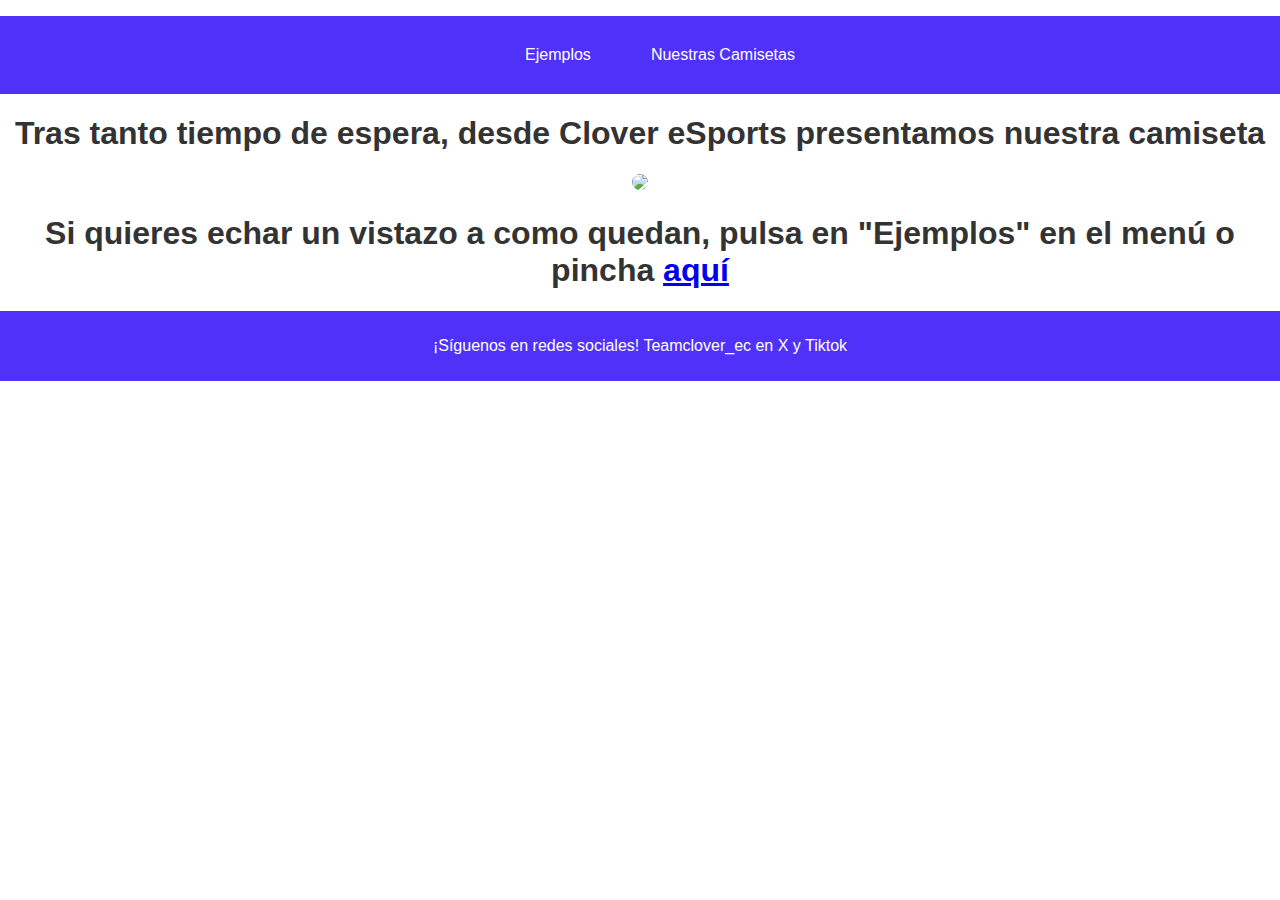
==== index.html @ 04f14867 "subida de archivos" ====
<!DOCTYPE html>
<html lang="en">
<head>
    <meta charset="UTF-8">
    <meta name="viewport" content="width=device-width, initial-scale=1.0">
    <title>Inicio Clover eSports</title>
    <link rel="stylesheet" href="styles.css">
</head>
<body>
    <header>
        <ul class="menu">
            <li><a href="ejemplos.html" >Ejemplos</a></li>
            <li><a href="compra.html" >Nuestras Camisetas</a></li>
        </ul>
    </header>
    <main>
        <div class="compra">
            <h1> Tras tanto tiempo de espera, desde Clover eSports presentamos nuestra camiseta</h1>
            <img src="presentacion.jpg">
            <h1>Si quieres echar un vistazo a como quedan, pulsa en "Ejemplos" en el menú o pincha <a href="ejemplos.html"> aquí </a></h1>
        </div>

    </main>
    <footer>
        <p>¡Síguenos en redes sociales! Teamclover_ec en X y Tiktok</p>
    </footer>
</body>
</html>
---- styles.css ----
ul.menu {
    list-style-type: none; /* Quita los puntos de viñeta predeterminados de la lista */
    display: flex; /* Usa Flexbox para alinear los elementos en línea horizontal */
    justify-content: center; /* Centra los elementos de la lista horizontalmente */
    background-color: #4f31f9; /* Establece el color de fondo del menú en gris oscuro */
  }

  ul.menu li {
    margin: 0; /* Quita cualquier margen externo del elemento <li> */
    padding: 0; /* Quita cualquier relleno interno del elemento <li> */
  }
  
  ul.menu li a {
    display: block; /* Hace que el enlace ocupe todo el espacio del elemento <li> */
    color: white; /* Define el color del texto del enlace en blanco */
    padding: 30px 30px; /* Agrega espacio alrededor del texto del enlace */
    text-decoration: none; /* Quita el subrayado del texto del enlace */
    text-align: center; /* Centra el texto dentro del enlace */
  }
  
  ul.menu li a:hover {
    background-color: #1f03c1; /* Cambia el fondo a gris medio cuando el ratón pasa sobre el enlace */
  }

body {
    font-family: Arial, sans-serif;
    margin: 0;
    padding: 0;
    background-color: white; /* Fondo crema */
    color: #333;
    text-align: center;
}
/* Sección de ejemplos */
.ejemplos {
    display: flex;
    justify-content: center;
    gap: 20px;
    padding: 20px;
}

.ejemplo {
    background-color: #fff; /* Fondo blanco */
    border: 1px solid #ddd;
    border-radius: 10px;
    width: 200px;
    padding: 15px;
    box-shadow: 0 4px 6px rgba(0, 0, 0, 0.1);
    transition: transform 0.3s;
}

.ejemplo:hover {
    transform: scale(1.05); /* Efecto al pasar el ratón */
}

.ejemplo img {
    width: 100%;
    border-radius: 10px;
}

.ejemplo h1 {
    font-size: 2em;
    color: #0224af;
    margin: 10px 0;
}

.ejemplo p {
    font-size: 0.9em;
    color: #666;
}

button:hover {
    background-color: #0224af;
}

/* Pie de página */
footer {
    background-color: #4f31f9;
    color: #fff;
    padding: 10px;
    margin-top: 20px;
}
.compra img {
    width: 50%;
    border-radius: 10px;
}
.compra:hover {
    transform: scale(1.05); /* Efecto al pasar el ratón */
}
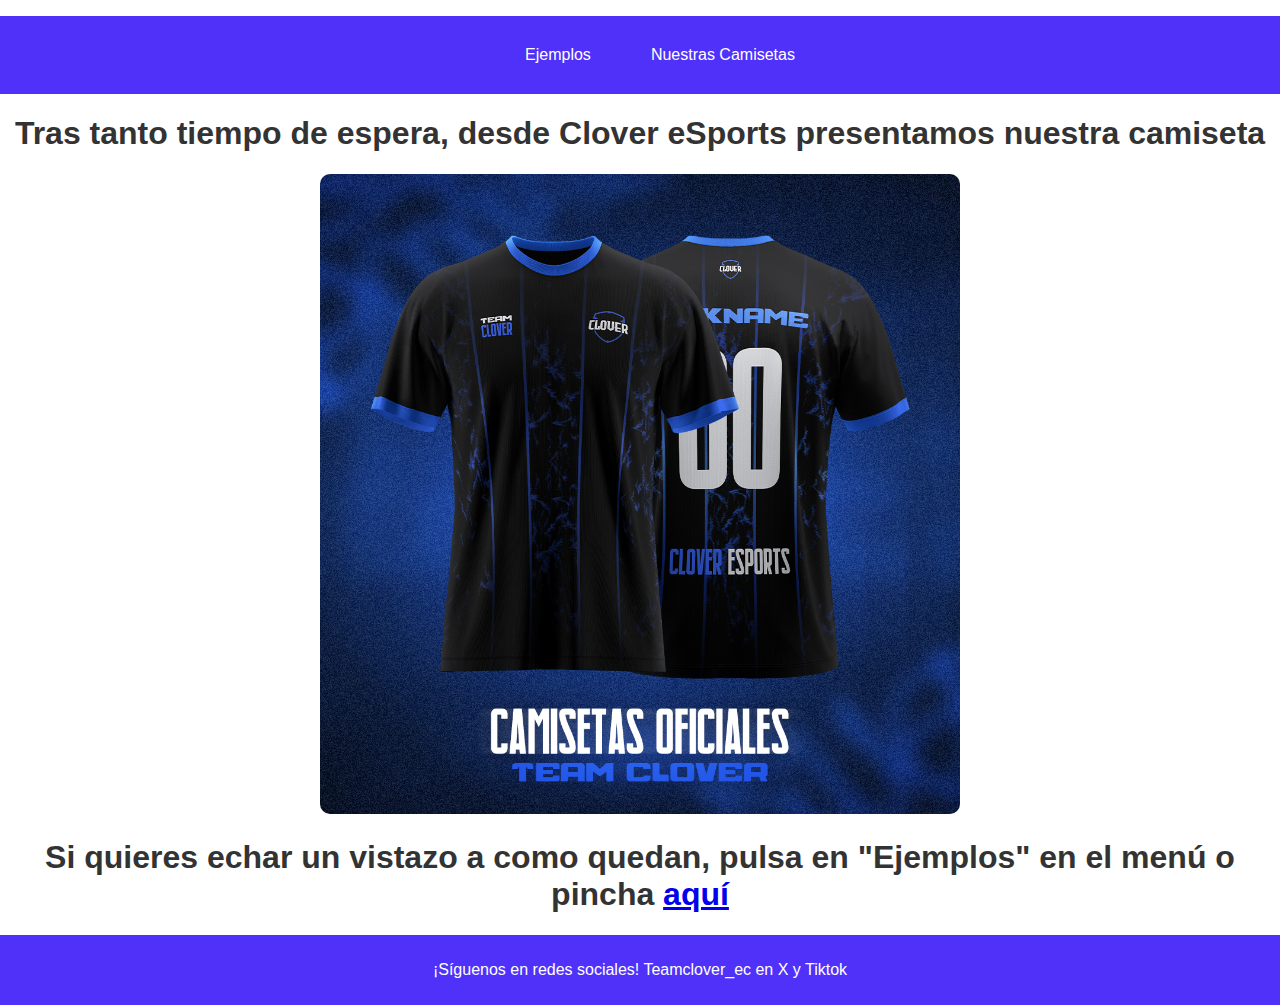
==== commit 1eeb6aa5: "Modificación index.html" ====
--- a/index.html
+++ b/index.html
@@ -10,13 +10,13 @@
     <header>
         <ul class="menu">
             <li><a href="ejemplos.html" >Ejemplos</a></li>
-            <li><a href="compra.html" >Nuestras Camisetas</a></li>
+            <li><a href="index.html" >Nuestras Camisetas</a></li>
         </ul>
     </header>
     <main>
         <div class="compra">
             <h1> Tras tanto tiempo de espera, desde Clover eSports presentamos nuestra camiseta</h1>
-            <img src="presentacion.jpg">
+            <img src="Presentacion.jpg">
             <h1>Si quieres echar un vistazo a como quedan, pulsa en "Ejemplos" en el menú o pincha <a href="ejemplos.html"> aquí </a></h1>
         </div>
 
@@ -25,4 +25,4 @@
         <p>¡Síguenos en redes sociales! Teamclover_ec en X y Tiktok</p>
     </footer>
 </body>
-</html>+</html>
--- a/styles.css
+++ b/styles.css
@@ -83,6 +83,6 @@
     width: 50%;
     border-radius: 10px;
 }
-.compra:hover {
+.compra img:hover {
     transform: scale(1.05); /* Efecto al pasar el ratón */
-}+}
